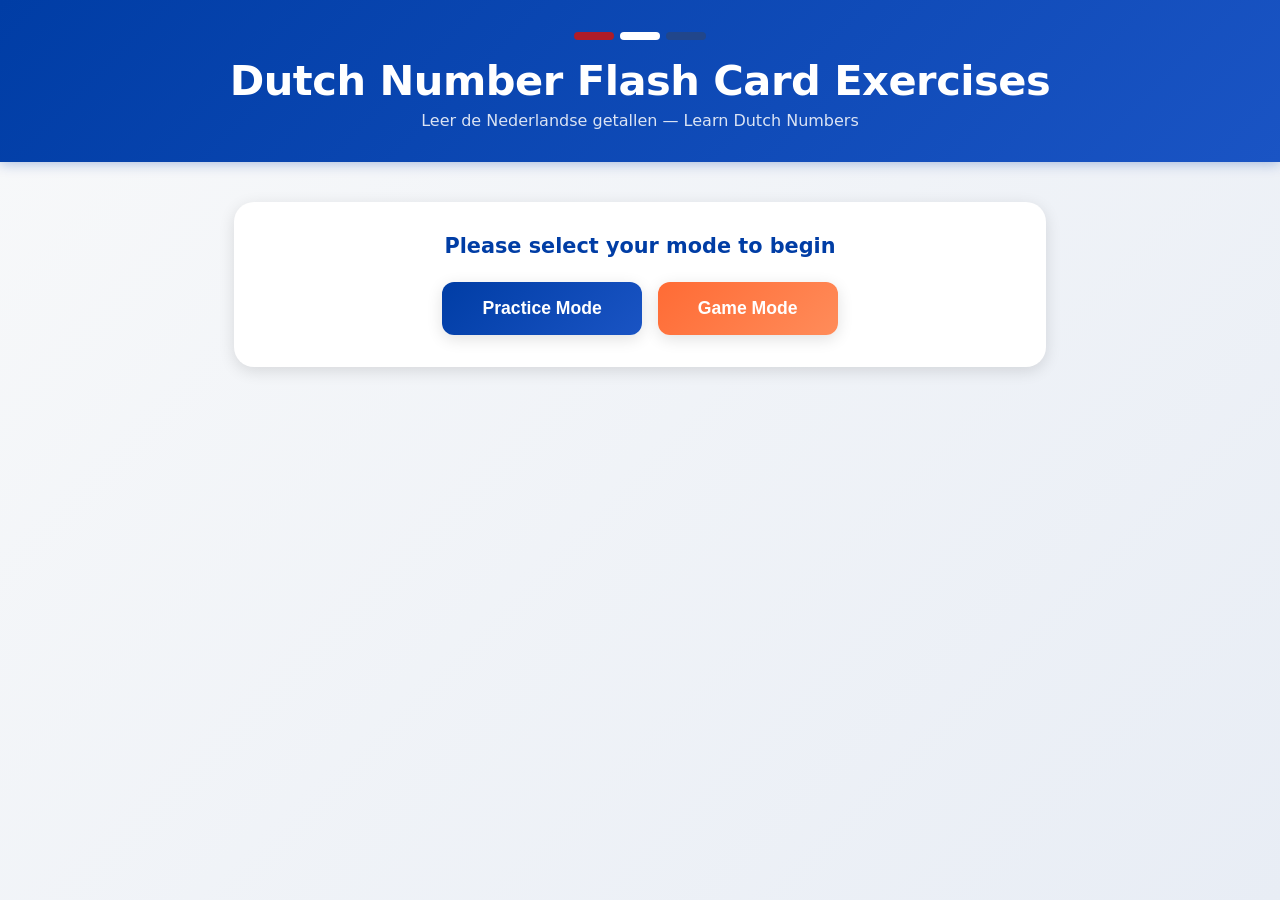
==== index.html @ 69253ec1 "Initial commit: Dutch Number Flash Card Exercises website - index.html: landing page with Practice M" ====
<!DOCTYPE html>
<html lang="en">
<head>
  <meta charset="UTF-8" />
  <meta name="viewport" content="width=device-width, initial-scale=1.0" />
  <title>Dutch Number Flash Card Exercises</title>
  <link rel="stylesheet" href="css/styles.css" />
</head>
<body>

  <header>
    <div class="flag-strip">
      <span class="red"></span>
      <span class="white"></span>
      <span class="blue"></span>
    </div>
    <h1>Dutch Number Flash Card Exercises</h1>
    <p class="subtitle">Leer de Nederlandse getallen &mdash; Learn Dutch Numbers</p>
  </header>

  <main>
    <div class="card">
      <p class="prompt">Please select your mode to begin</p>
      <div class="mode-buttons">
        <button class="btn-mode" onclick="location.href='practice.html'">Practice Mode</button>
        <button class="btn-mode orange" onclick="location.href='game.html'">Game Mode</button>
      </div>
    </div>
  </main>

</body>
</html>
---- css/styles.css ----
:root {
  --dutch-orange: #FF6B35;
  --dutch-blue: #003DA5;
  --dutch-blue-light: #1a54c4;
  --white: #ffffff;
  --off-white: #f8f9fa;
  --light-gray: #e9ecef;
  --medium-gray: #6c757d;
  --dark: #1a1a2e;
  --success-green: #28a745;
  --danger-red: #dc3545;
  --shadow: 0 4px 16px rgba(0, 0, 0, 0.12);
  --shadow-hover: 0 8px 28px rgba(0, 0, 0, 0.2);
  --radius: 12px;
  --radius-lg: 20px;
}

* {
  box-sizing: border-box;
  margin: 0;
  padding: 0;
}

body {
  font-family: 'Segoe UI', system-ui, -apple-system, sans-serif;
  background: linear-gradient(135deg, #f8f9fa 0%, #e8edf5 100%);
  min-height: 100vh;
  color: var(--dark);
}

/* ── Header ── */
header {
  background: linear-gradient(135deg, var(--dutch-blue) 0%, var(--dutch-blue-light) 100%);
  color: var(--white);
  text-align: center;
  padding: 2rem 1rem;
  box-shadow: 0 2px 12px rgba(0, 61, 165, 0.3);
}

header .flag-strip {
  display: flex;
  justify-content: center;
  gap: 6px;
  margin-bottom: 1rem;
}

header .flag-strip span {
  display: inline-block;
  width: 40px;
  height: 8px;
  border-radius: 4px;
}

header .flag-strip .red    { background: #AE1C28; }
header .flag-strip .white  { background: #fff; }
header .flag-strip .blue   { background: #21468B; }

header h1 {
  font-size: clamp(1.6rem, 4vw, 2.6rem);
  font-weight: 700;
  letter-spacing: -0.5px;
}

header p.subtitle {
  margin-top: 0.4rem;
  font-size: 1rem;
  opacity: 0.85;
}

/* ── Main content ── */
main {
  max-width: 860px;
  margin: 0 auto;
  padding: 2.5rem 1.5rem 5rem;
}

/* ── Cards ── */
.card {
  background: var(--white);
  border-radius: var(--radius-lg);
  box-shadow: var(--shadow);
  padding: 2rem;
  margin-bottom: 1.5rem;
}

/* ── Prompt text ── */
.prompt {
  text-align: center;
  font-size: 1.3rem;
  font-weight: 600;
  color: var(--dutch-blue);
  margin-bottom: 1.5rem;
}

/* ── Mode buttons (index) ── */
.mode-buttons {
  display: flex;
  gap: 1rem;
  justify-content: center;
  flex-wrap: wrap;
}

.btn-mode {
  background: linear-gradient(135deg, var(--dutch-blue) 0%, var(--dutch-blue-light) 100%);
  color: var(--white);
  border: none;
  border-radius: var(--radius);
  padding: 1rem 2.5rem;
  font-size: 1.1rem;
  font-weight: 600;
  cursor: pointer;
  transition: transform 0.15s, box-shadow 0.15s;
  box-shadow: var(--shadow);
}

.btn-mode:hover {
  transform: translateY(-3px);
  box-shadow: var(--shadow-hover);
}

.btn-mode.orange {
  background: linear-gradient(135deg, var(--dutch-orange) 0%, #ff8c5a 100%);
}

/* ── Range buttons (practice) ── */
.range-buttons {
  display: flex;
  flex-wrap: wrap;
  gap: 0.6rem;
  justify-content: center;
}

.btn-range {
  background: var(--off-white);
  border: 2px solid var(--light-gray);
  border-radius: var(--radius);
  padding: 0.6rem 1.2rem;
  font-size: 0.95rem;
  font-weight: 600;
  cursor: pointer;
  transition: all 0.15s;
  color: var(--dutch-blue);
}

.btn-range:hover {
  background: var(--dutch-blue);
  color: var(--white);
  border-color: var(--dutch-blue);
  transform: translateY(-2px);
  box-shadow: var(--shadow);
}

.btn-range.active {
  background: var(--dutch-blue);
  color: var(--white);
  border-color: var(--dutch-blue);
  box-shadow: var(--shadow);
}

/* ── Flash card ── */
#flashcard-area {
  display: none;
}

.flashcard {
  background: linear-gradient(135deg, var(--dutch-blue) 0%, var(--dutch-blue-light) 100%);
  color: var(--white);
  border-radius: var(--radius-lg);
  padding: 2.5rem 2rem;
  text-align: center;
  margin-bottom: 1.5rem;
  box-shadow: var(--shadow);
  min-height: 140px;
  display: flex;
  align-items: center;
  justify-content: center;
  flex-direction: column;
}

.flashcard .dutch-word {
  font-size: clamp(2rem, 6vw, 3.5rem);
  font-weight: 700;
  letter-spacing: 1px;
  word-break: break-word;
}

.flashcard .card-hint {
  font-size: 0.9rem;
  opacity: 0.75;
  margin-top: 0.5rem;
}

/* ── Answer area ── */
.answer-area {
  display: flex;
  gap: 0.75rem;
  align-items: center;
  justify-content: center;
  flex-wrap: wrap;
}

.answer-input {
  border: 2px solid var(--light-gray);
  border-radius: var(--radius);
  padding: 0.75rem 1.2rem;
  font-size: 1.2rem;
  width: 160px;
  text-align: center;
  outline: none;
  transition: border-color 0.15s;
  color: var(--dark);
}

.answer-input:focus {
  border-color: var(--dutch-blue);
}

.btn-check {
  background: linear-gradient(135deg, var(--dutch-orange) 0%, #ff8c5a 100%);
  border: none;
  border-radius: var(--radius);
  padding: 0.75rem 1.4rem;
  font-size: 1.3rem;
  cursor: pointer;
  transition: transform 0.15s, box-shadow 0.15s;
  box-shadow: var(--shadow);
  color: var(--white);
  line-height: 1;
}

.btn-check:hover {
  transform: translateY(-2px);
  box-shadow: var(--shadow-hover);
}

/* ── Feedback ── */
.feedback {
  text-align: center;
  font-size: 1.8rem;
  font-weight: 800;
  margin-top: 1rem;
  min-height: 2.5rem;
  letter-spacing: 1px;
  transition: opacity 0.2s;
}

.feedback.correct {
  color: var(--success-green);
}

.feedback.incorrect {
  color: var(--danger-red);
}

.feedback.hidden {
  opacity: 0;
}

/* ── Back button ── */
.back-btn-wrap {
  position: fixed;
  bottom: 0;
  left: 0;
  right: 0;
  background: linear-gradient(to top, rgba(255,255,255,0.98) 80%, transparent);
  padding: 1rem 1.5rem 1.5rem;
  display: flex;
  justify-content: center;
}

.btn-back {
  background: var(--light-gray);
  color: var(--medium-gray);
  border: 2px solid var(--light-gray);
  border-radius: var(--radius);
  padding: 0.7rem 2rem;
  font-size: 0.95rem;
  font-weight: 600;
  cursor: pointer;
  transition: all 0.15s;
  text-decoration: none;
  display: inline-block;
}

.btn-back:hover {
  background: var(--dutch-blue);
  color: var(--white);
  border-color: var(--dutch-blue);
  transform: translateY(-2px);
  box-shadow: var(--shadow);
}

/* ── Game mode placeholder ── */
.coming-soon {
  text-align: center;
  padding: 3rem 1rem;
}

.coming-soon .icon {
  font-size: 4rem;
  margin-bottom: 1rem;
}

.coming-soon h2 {
  font-size: 1.8rem;
  color: var(--dutch-blue);
  margin-bottom: 0.5rem;
}

.coming-soon p {
  color: var(--medium-gray);
  font-size: 1.05rem;
}

/* ── Responsive ── */
@media (max-width: 480px) {
  .mode-buttons {
    flex-direction: column;
    align-items: center;
  }

  .btn-mode {
    width: 100%;
    max-width: 300px;
  }

  .answer-input {
    width: 130px;
  }
}
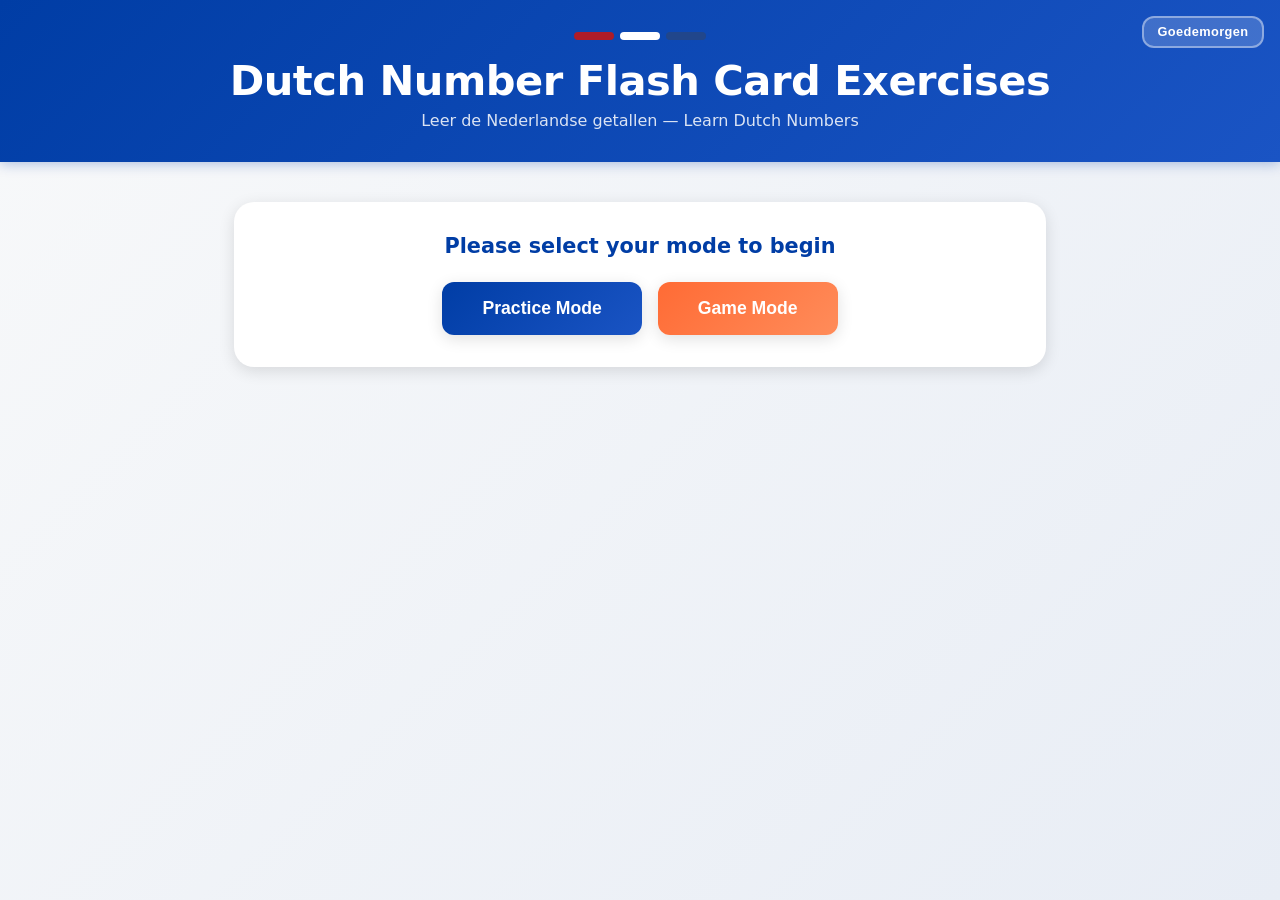
==== commit 33e813f8: "Add light/dark mode toggle to all pages Button in header upper-right reads "Goedemorgen" (light) and" ====
--- a/index.html
+++ b/index.html
@@ -9,6 +9,7 @@
 <body>
 
   <header>
+    <button class="btn-theme" id="theme-btn" onclick="toggleTheme()">Goedemorgen</button>
     <div class="flag-strip">
       <span class="red"></span>
       <span class="white"></span>
@@ -28,5 +29,24 @@
     </div>
   </main>
 
+  <script>
+    (function () {
+      if (localStorage.getItem('theme') === 'dark') {
+        document.body.classList.add('dark');
+      }
+    })();
+
+    function toggleTheme() {
+      const isDark = document.body.classList.toggle('dark');
+      localStorage.setItem('theme', isDark ? 'dark' : 'light');
+      document.getElementById('theme-btn').textContent = isDark ? 'Goedeavond' : 'Goedemorgen';
+    }
+
+    document.addEventListener('DOMContentLoaded', () => {
+      if (localStorage.getItem('theme') === 'dark') {
+        document.getElementById('theme-btn').textContent = 'Goedeavond';
+      }
+    });
+  </script>
 </body>
 </html>
--- a/css/styles.css
+++ b/css/styles.css
@@ -290,6 +290,64 @@
   box-shadow: var(--shadow);
 }
 
+/* ── Scoreboard ── */
+.scoreboard {
+  display: flex;
+  align-items: center;
+  justify-content: center;
+  gap: 1.5rem;
+  padding: 1rem 1.5rem;
+}
+
+.score-item {
+  display: flex;
+  flex-direction: column;
+  align-items: center;
+  gap: 0.25rem;
+  min-width: 80px;
+}
+
+.score-label {
+  font-size: 0.8rem;
+  font-weight: 600;
+  text-transform: uppercase;
+  letter-spacing: 0.08em;
+  color: var(--medium-gray);
+}
+
+.score-value {
+  font-size: 2.2rem;
+  font-weight: 800;
+  line-height: 1;
+}
+
+.correct-score .score-value  { color: var(--success-green); }
+.incorrect-score .score-value { color: var(--danger-red); }
+
+.score-divider {
+  width: 1px;
+  height: 50px;
+  background: var(--light-gray);
+}
+
+.btn-reset {
+  margin-left: 0.5rem;
+  background: none;
+  border: 2px solid var(--light-gray);
+  border-radius: var(--radius);
+  padding: 0.4rem 0.9rem;
+  font-size: 0.85rem;
+  font-weight: 600;
+  color: var(--medium-gray);
+  cursor: pointer;
+  transition: all 0.15s;
+}
+
+.btn-reset:hover {
+  border-color: var(--danger-red);
+  color: var(--danger-red);
+}
+
 /* ── Game mode placeholder ── */
 .coming-soon {
   text-align: center;
@@ -310,6 +368,113 @@
 .coming-soon p {
   color: var(--medium-gray);
   font-size: 1.05rem;
+}
+
+/* ── Theme toggle button ── */
+header {
+  position: relative;
+}
+
+.btn-theme {
+  position: absolute;
+  top: 1rem;
+  right: 1rem;
+  background: rgba(255, 255, 255, 0.18);
+  color: var(--white);
+  border: 2px solid rgba(255, 255, 255, 0.4);
+  border-radius: var(--radius);
+  padding: 0.4rem 0.85rem;
+  font-size: 0.8rem;
+  font-weight: 700;
+  cursor: pointer;
+  transition: background 0.15s, border-color 0.15s;
+  white-space: nowrap;
+  letter-spacing: 0.03em;
+}
+
+.btn-theme:hover {
+  background: rgba(255, 255, 255, 0.32);
+  border-color: rgba(255, 255, 255, 0.7);
+}
+
+/* ── Dark mode ── */
+body.dark {
+  background: linear-gradient(135deg, #0f1117 0%, #1a1f2e 100%);
+  color: #e2e8f0;
+}
+
+body.dark .card {
+  background: #1e2336;
+  box-shadow: 0 4px 16px rgba(0, 0, 0, 0.4);
+}
+
+body.dark .prompt {
+  color: #7ba7f7;
+}
+
+body.dark .btn-range {
+  background: #252c42;
+  border-color: #374060;
+  color: #7ba7f7;
+}
+
+body.dark .btn-range:hover,
+body.dark .btn-range.active {
+  background: var(--dutch-blue-light);
+  color: var(--white);
+  border-color: var(--dutch-blue-light);
+}
+
+body.dark .answer-input {
+  background: #252c42;
+  border-color: #374060;
+  color: #e2e8f0;
+}
+
+body.dark .answer-input:focus {
+  border-color: #7ba7f7;
+}
+
+body.dark .score-label {
+  color: #94a3b8;
+}
+
+body.dark .score-divider {
+  background: #374060;
+}
+
+body.dark .btn-reset {
+  border-color: #374060;
+  color: #94a3b8;
+}
+
+body.dark .btn-reset:hover {
+  border-color: var(--danger-red);
+  color: var(--danger-red);
+}
+
+body.dark .back-btn-wrap {
+  background: linear-gradient(to top, rgba(15, 17, 23, 0.98) 80%, transparent);
+}
+
+body.dark .btn-back {
+  background: #252c42;
+  border-color: #374060;
+  color: #94a3b8;
+}
+
+body.dark .btn-back:hover {
+  background: var(--dutch-blue-light);
+  border-color: var(--dutch-blue-light);
+  color: var(--white);
+}
+
+body.dark .coming-soon h2 {
+  color: #7ba7f7;
+}
+
+body.dark .coming-soon p {
+  color: #94a3b8;
 }
 
 /* ── Responsive ── */
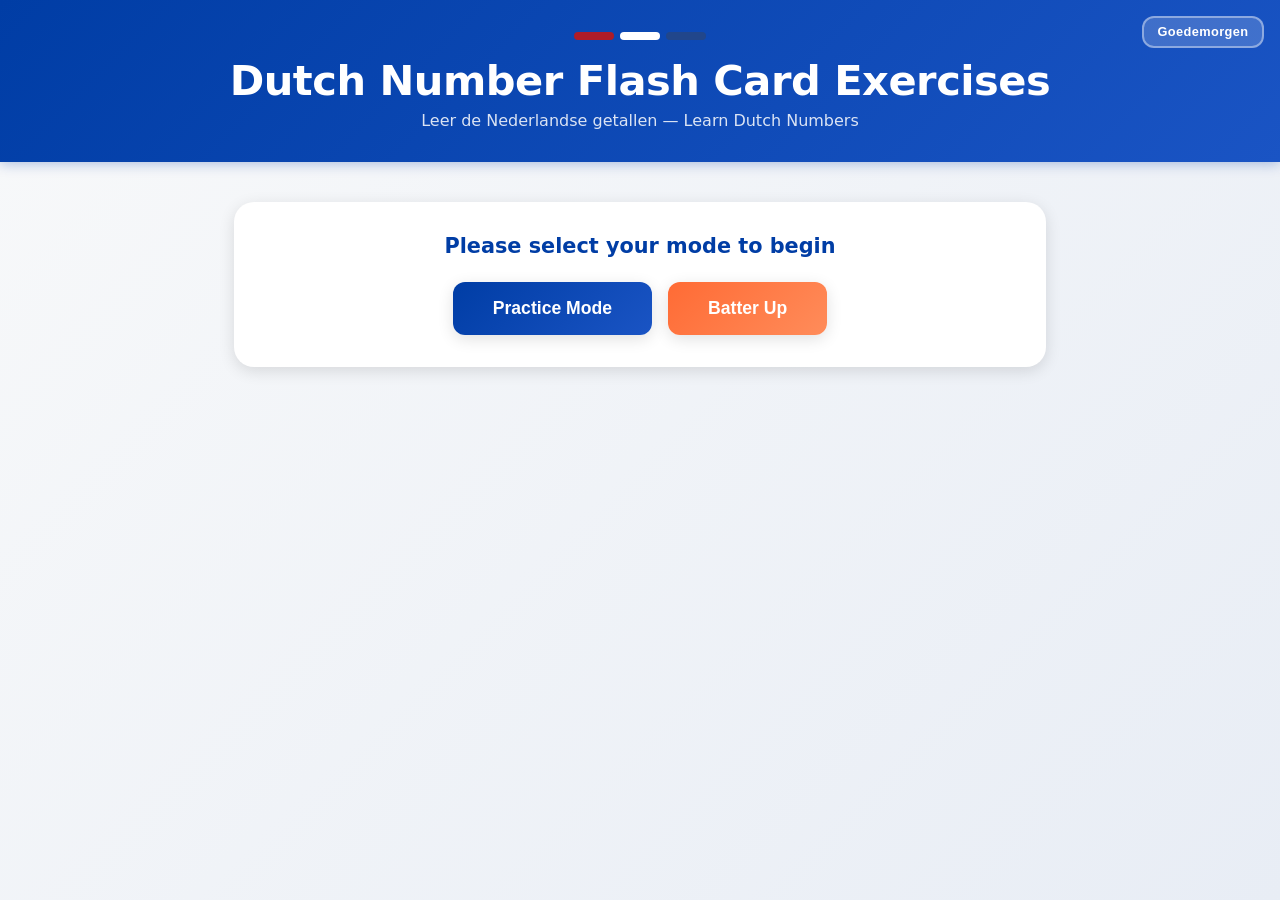
==== commit 208b7c0c: "Add Dutch Numbers Baseball game mode (Batter Up) - Replaces Game Mode placeholder with a fully playa" ====
--- a/index.html
+++ b/index.html
@@ -24,7 +24,7 @@
       <p class="prompt">Please select your mode to begin</p>
       <div class="mode-buttons">
         <button class="btn-mode" onclick="location.href='practice.html'">Practice Mode</button>
-        <button class="btn-mode orange" onclick="location.href='game.html'">Game Mode</button>
+        <button class="btn-mode orange" onclick="location.href='game.html'">Batter Up</button>
       </div>
     </div>
   </main>
--- a/css/styles.css
+++ b/css/styles.css
@@ -477,6 +477,210 @@
   color: #94a3b8;
 }
 
+/* ── Baseball Scoreboard ── */
+.baseball-scoreboard {
+  background: #0d0d0d;
+  border: 3px solid #222;
+  border-radius: var(--radius-lg);
+  display: flex;
+  align-items: center;
+  justify-content: space-around;
+  padding: 1rem 0.5rem;
+  margin-bottom: 1rem;
+  box-shadow: 0 4px 24px rgba(0,0,0,0.55), inset 0 1px 0 #2a2a2a;
+}
+
+.sb-section {
+  text-align: center;
+  flex: 1;
+}
+
+.sb-label {
+  font-size: 0.7rem;
+  font-weight: 700;
+  text-transform: uppercase;
+  letter-spacing: 0.12em;
+  color: #666;
+  margin-bottom: 0.4rem;
+}
+
+.sb-value {
+  font-size: 2.8rem;
+  font-weight: 900;
+  color: #f0c040;
+  font-family: 'Courier New', 'Lucida Console', monospace;
+  line-height: 1;
+  text-shadow: 0 0 14px rgba(240, 192, 64, 0.45);
+}
+
+.sb-divider {
+  width: 1px;
+  height: 60px;
+  background: #2a2a2a;
+  flex-shrink: 0;
+}
+
+.strikes-display {
+  display: flex;
+  gap: 0.5rem;
+  justify-content: center;
+  padding: 0.3rem 0;
+}
+
+.strike-x {
+  font-size: 1.9rem;
+  font-weight: 900;
+  color: #333;
+  line-height: 1;
+  transition: color 0.2s, text-shadow 0.2s;
+  font-family: 'Courier New', monospace;
+}
+
+.strike-x.active {
+  color: #dc3545;
+  text-shadow: 0 0 12px rgba(220, 53, 69, 0.55);
+}
+
+/* ── Diamond wrapper ── */
+.diamond-wrapper {
+  position: relative;
+  max-width: 500px;
+  margin: 0 auto 0.25rem;
+}
+
+.diamond-wrapper svg {
+  width: 100%;
+  height: auto;
+  display: block;
+  border-radius: var(--radius);
+}
+
+/* SVG field element default colors */
+.field-outfield      { fill: #2e7d32; }
+.field-dirt          { fill: #c8956c; }
+.field-mound         { fill: #b87a56; }
+
+/* Stadium lights — off in light mode */
+.light-glow          { opacity: 0;    transition: opacity 0.5s; }
+.light-fixture       { fill: #666;    transition: fill 0.5s; }
+.field-light-overlay { opacity: 0;    transition: opacity 0.5s; }
+
+/* Stadium lights — on in dark mode */
+body.dark .light-glow          { opacity: 1; }
+body.dark .light-fixture       { fill: #fffacd; }
+body.dark .field-light-overlay { opacity: 1; }
+body.dark .field-outfield      { fill: #357a3a; }
+body.dark .field-dirt          { fill: #b8855c; }
+
+/* ── Mound flashcard overlay ── */
+.mound-card {
+  position: absolute;
+  top: 60%;
+  left: 50%;
+  transform: translate(-50%, -50%);
+  background: white;
+  border-radius: var(--radius);
+  padding: 0.45rem 1rem;
+  box-shadow: 0 3px 16px rgba(0,0,0,0.35);
+  text-align: center;
+  min-width: 115px;
+  max-width: 195px;
+  pointer-events: none;
+  z-index: 10;
+}
+
+.mound-word {
+  font-size: clamp(0.9rem, 3.5vw, 1.45rem);
+  font-weight: 700;
+  color: var(--dutch-blue);
+  word-break: break-word;
+  line-height: 1.2;
+}
+
+.mound-hint {
+  font-size: 0.62rem;
+  color: var(--medium-gray);
+  margin-top: 0.15rem;
+}
+
+body.dark .mound-card { background: #1e2336; }
+body.dark .mound-word { color: #7ba7f7; }
+body.dark .mound-hint { color: #64748b; }
+
+/* ── Game answer area ── */
+.game-answer-area {
+  display: flex;
+  gap: 0.75rem;
+  align-items: center;
+  justify-content: center;
+  flex-wrap: wrap;
+  margin: 0.6rem 0 0.4rem;
+}
+
+/* ── Inning transition overlay ── */
+.inning-overlay {
+  position: fixed;
+  inset: 0;
+  background: rgba(0, 0, 0, 0.8);
+  display: flex;
+  align-items: center;
+  justify-content: center;
+  z-index: 200;
+}
+.inning-overlay.hidden { display: none; }
+
+.inning-announce {
+  font-size: clamp(2rem, 8vw, 3.5rem);
+  font-weight: 900;
+  color: white;
+  letter-spacing: 0.04em;
+  text-shadow: 0 0 35px var(--dutch-orange), 0 2px 10px rgba(0,0,0,0.6);
+  animation: popIn 0.35s cubic-bezier(0.34, 1.56, 0.64, 1);
+}
+
+@keyframes popIn {
+  from { transform: scale(0.4); opacity: 0; }
+  to   { transform: scale(1);   opacity: 1; }
+}
+
+/* ── Game over overlay ── */
+.game-over-overlay {
+  position: fixed;
+  inset: 0;
+  background: rgba(0, 0, 0, 0.84);
+  display: flex;
+  align-items: center;
+  justify-content: center;
+  z-index: 200;
+}
+.game-over-overlay.hidden { display: none; }
+
+.game-over-card {
+  background: #12161f;
+  border: 2px solid #2a3050;
+  border-radius: var(--radius-lg);
+  padding: 2.5rem 2.5rem;
+  text-align: center;
+  color: white;
+  animation: popIn 0.4s cubic-bezier(0.34, 1.56, 0.64, 1);
+}
+
+.game-over-icon  { font-size: 3.5rem; margin-bottom: 0.4rem; }
+
+.game-over-title {
+  font-size: 2.4rem;
+  font-weight: 900;
+  color: var(--dutch-orange);
+  margin-bottom: 0.4rem;
+  letter-spacing: -0.5px;
+}
+
+.game-over-score {
+  font-size: 1.4rem;
+  color: #f0c040;
+  margin-bottom: 2rem;
+}
+
 /* ── Responsive ── */
 @media (max-width: 480px) {
   .mode-buttons {
